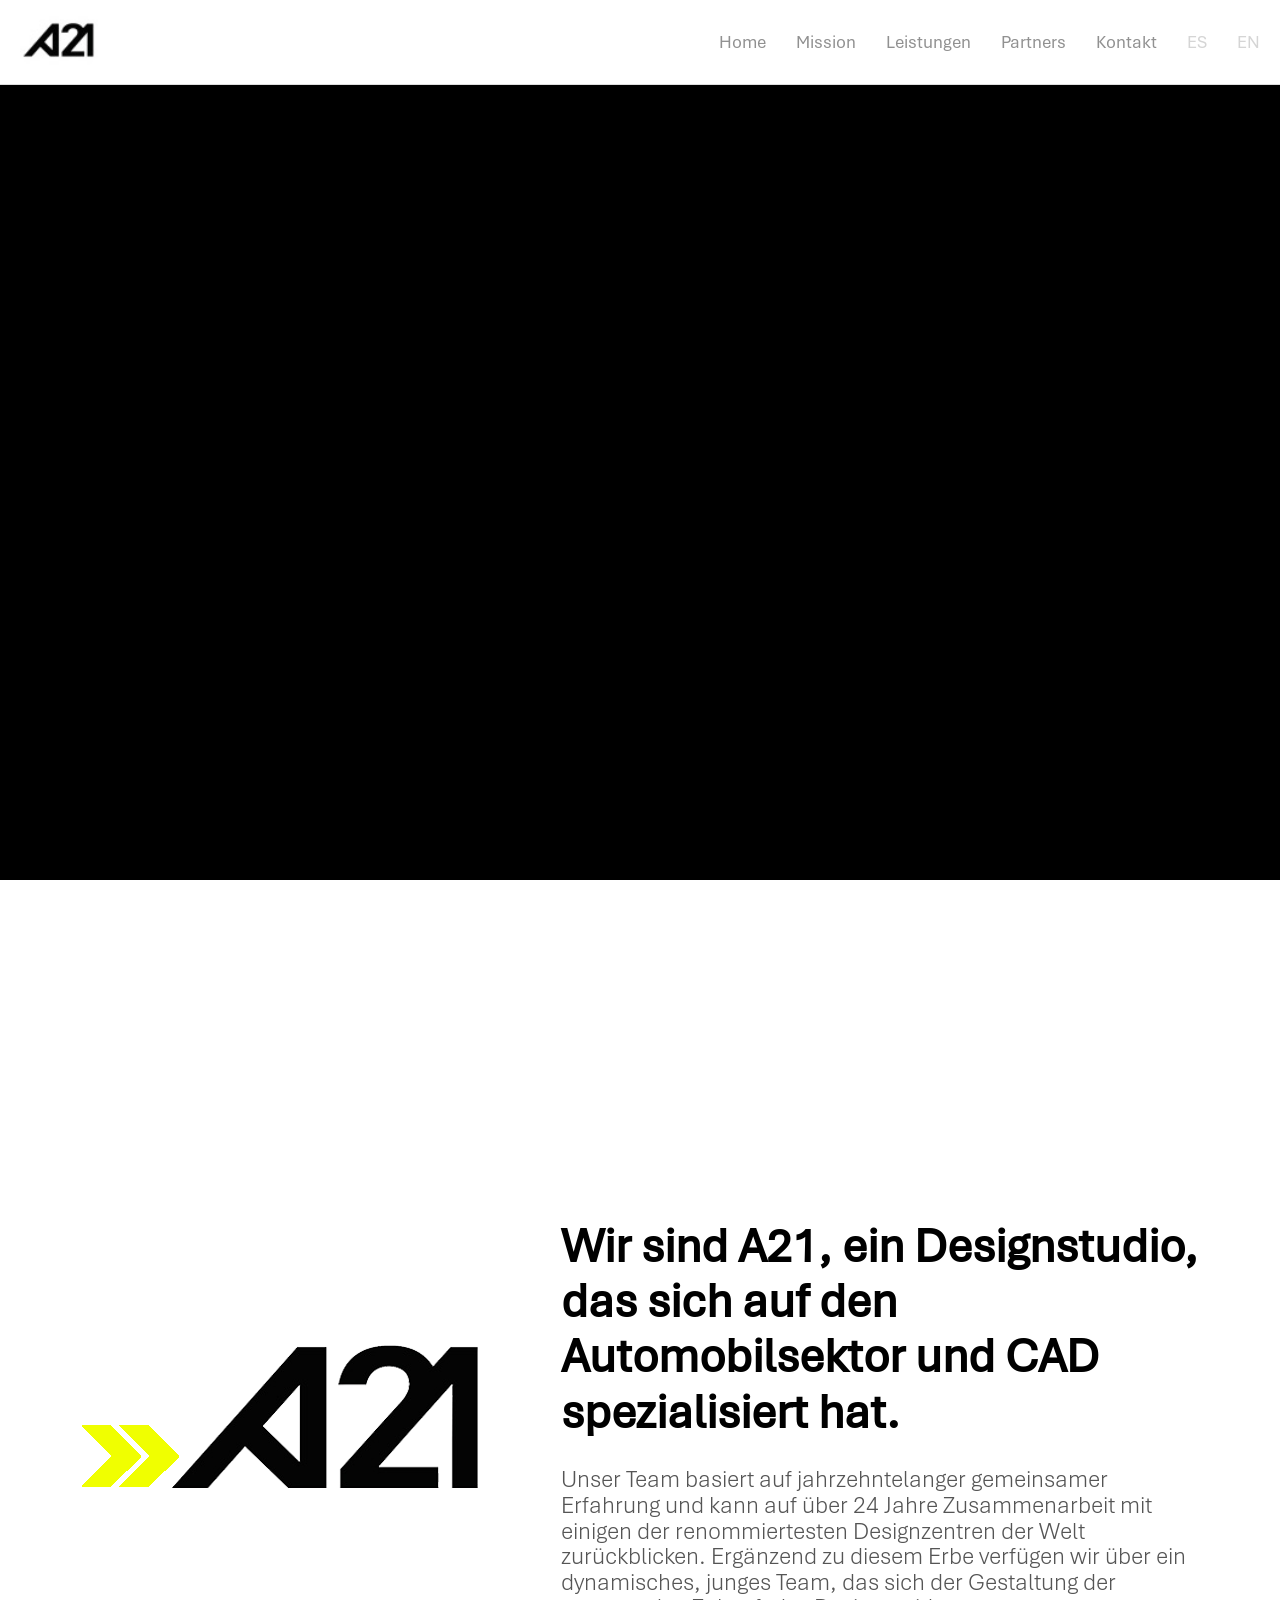
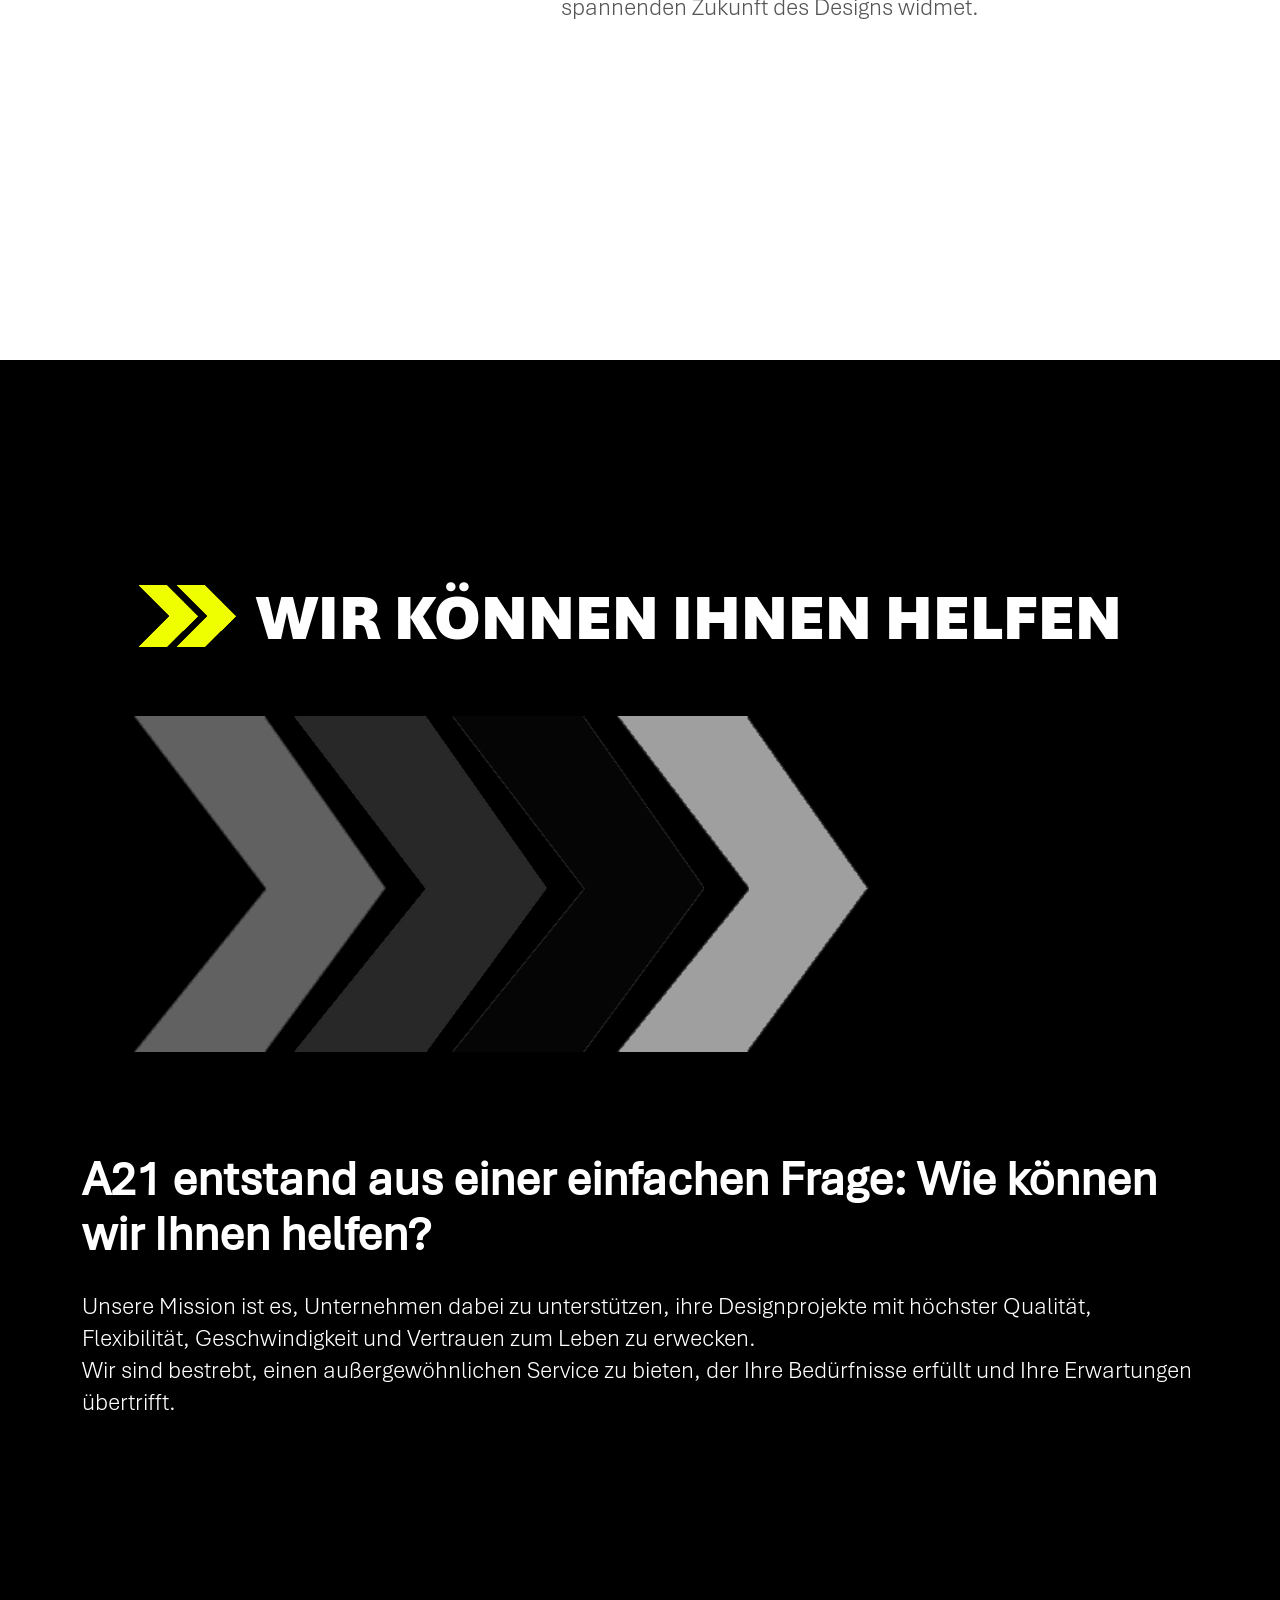
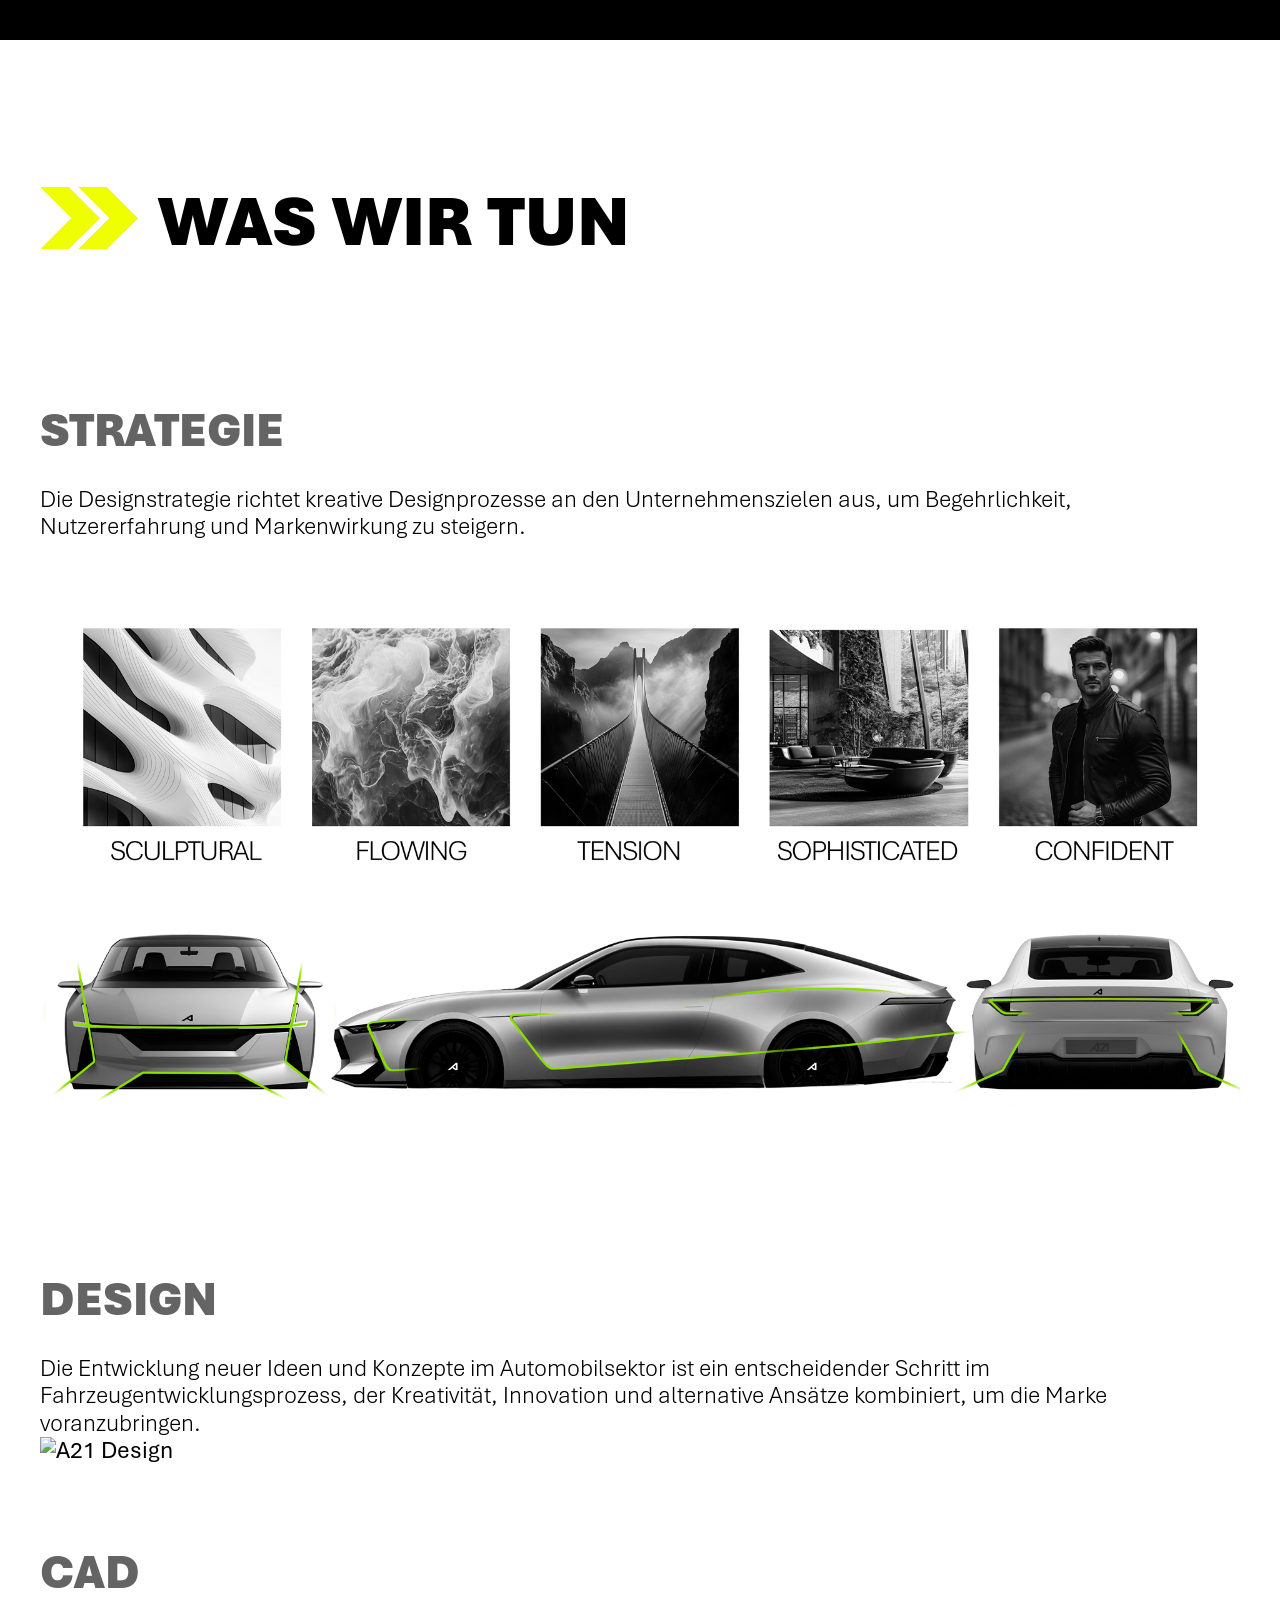
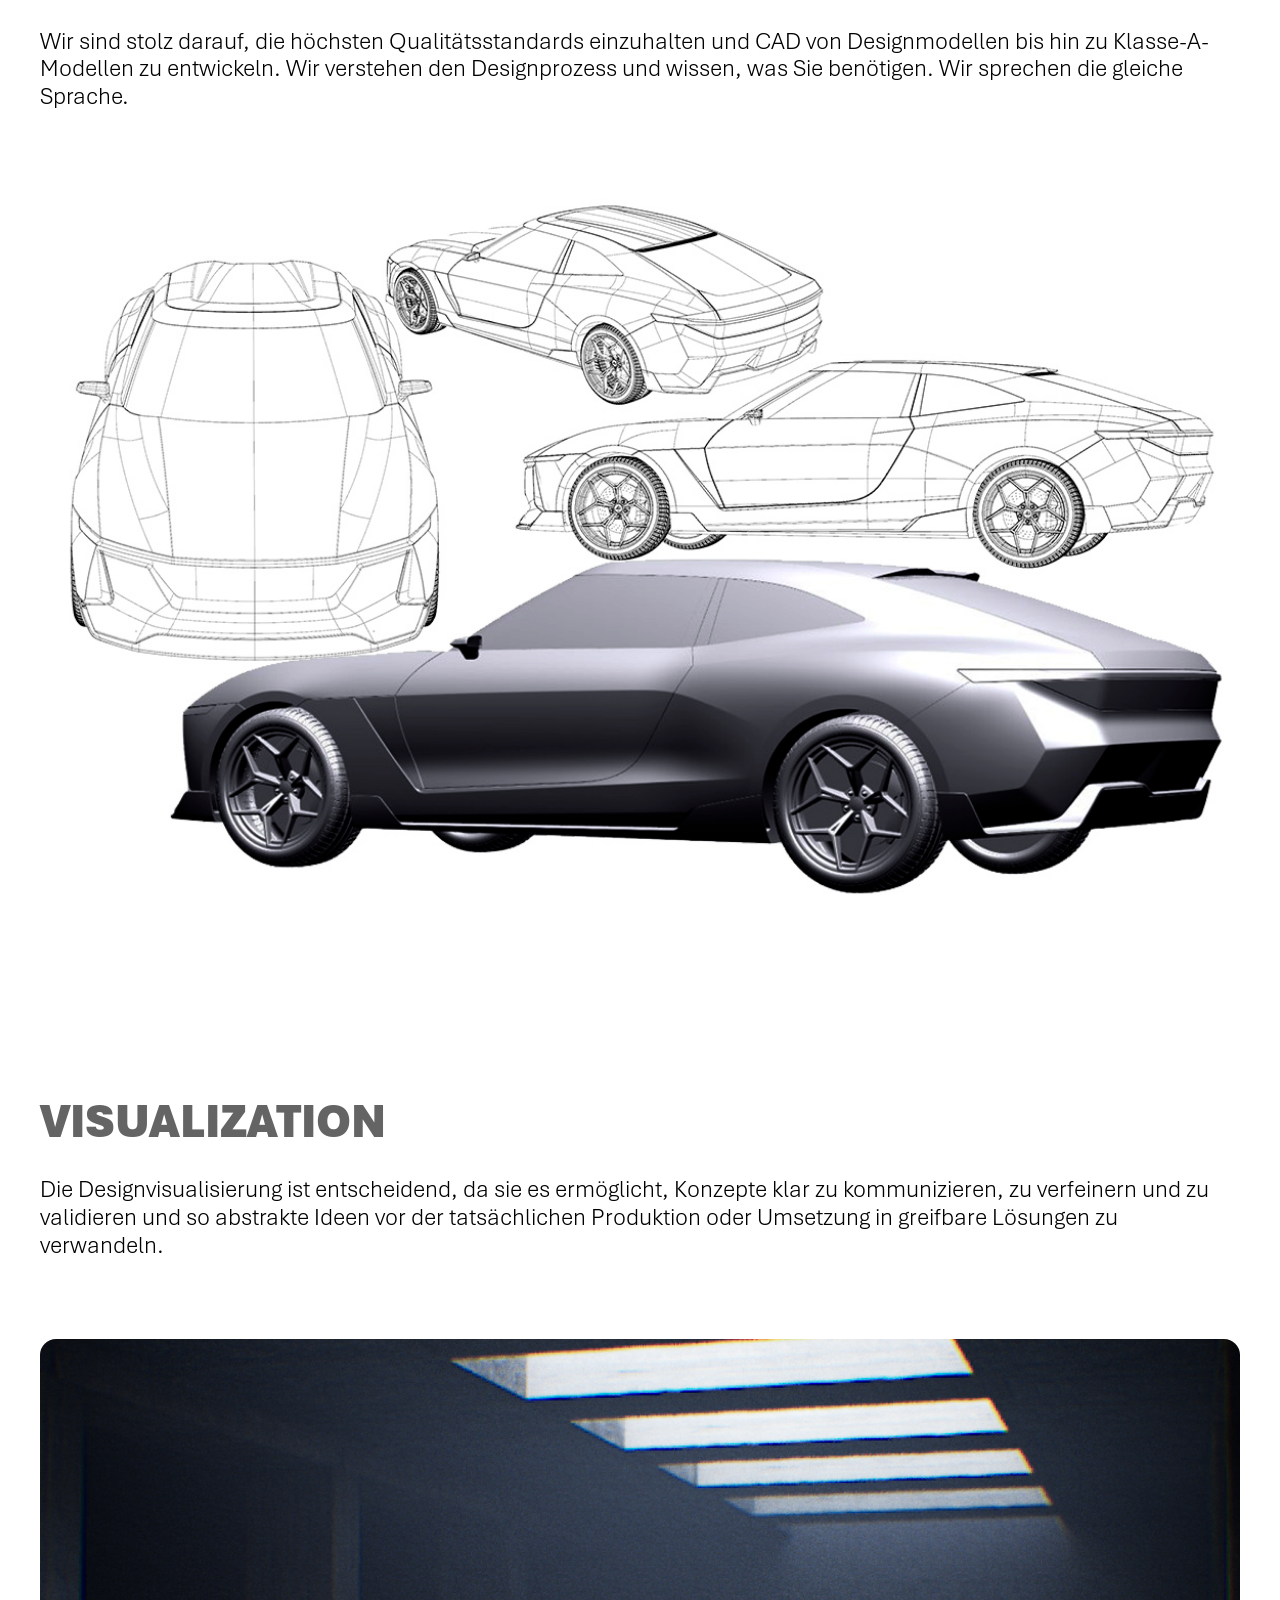
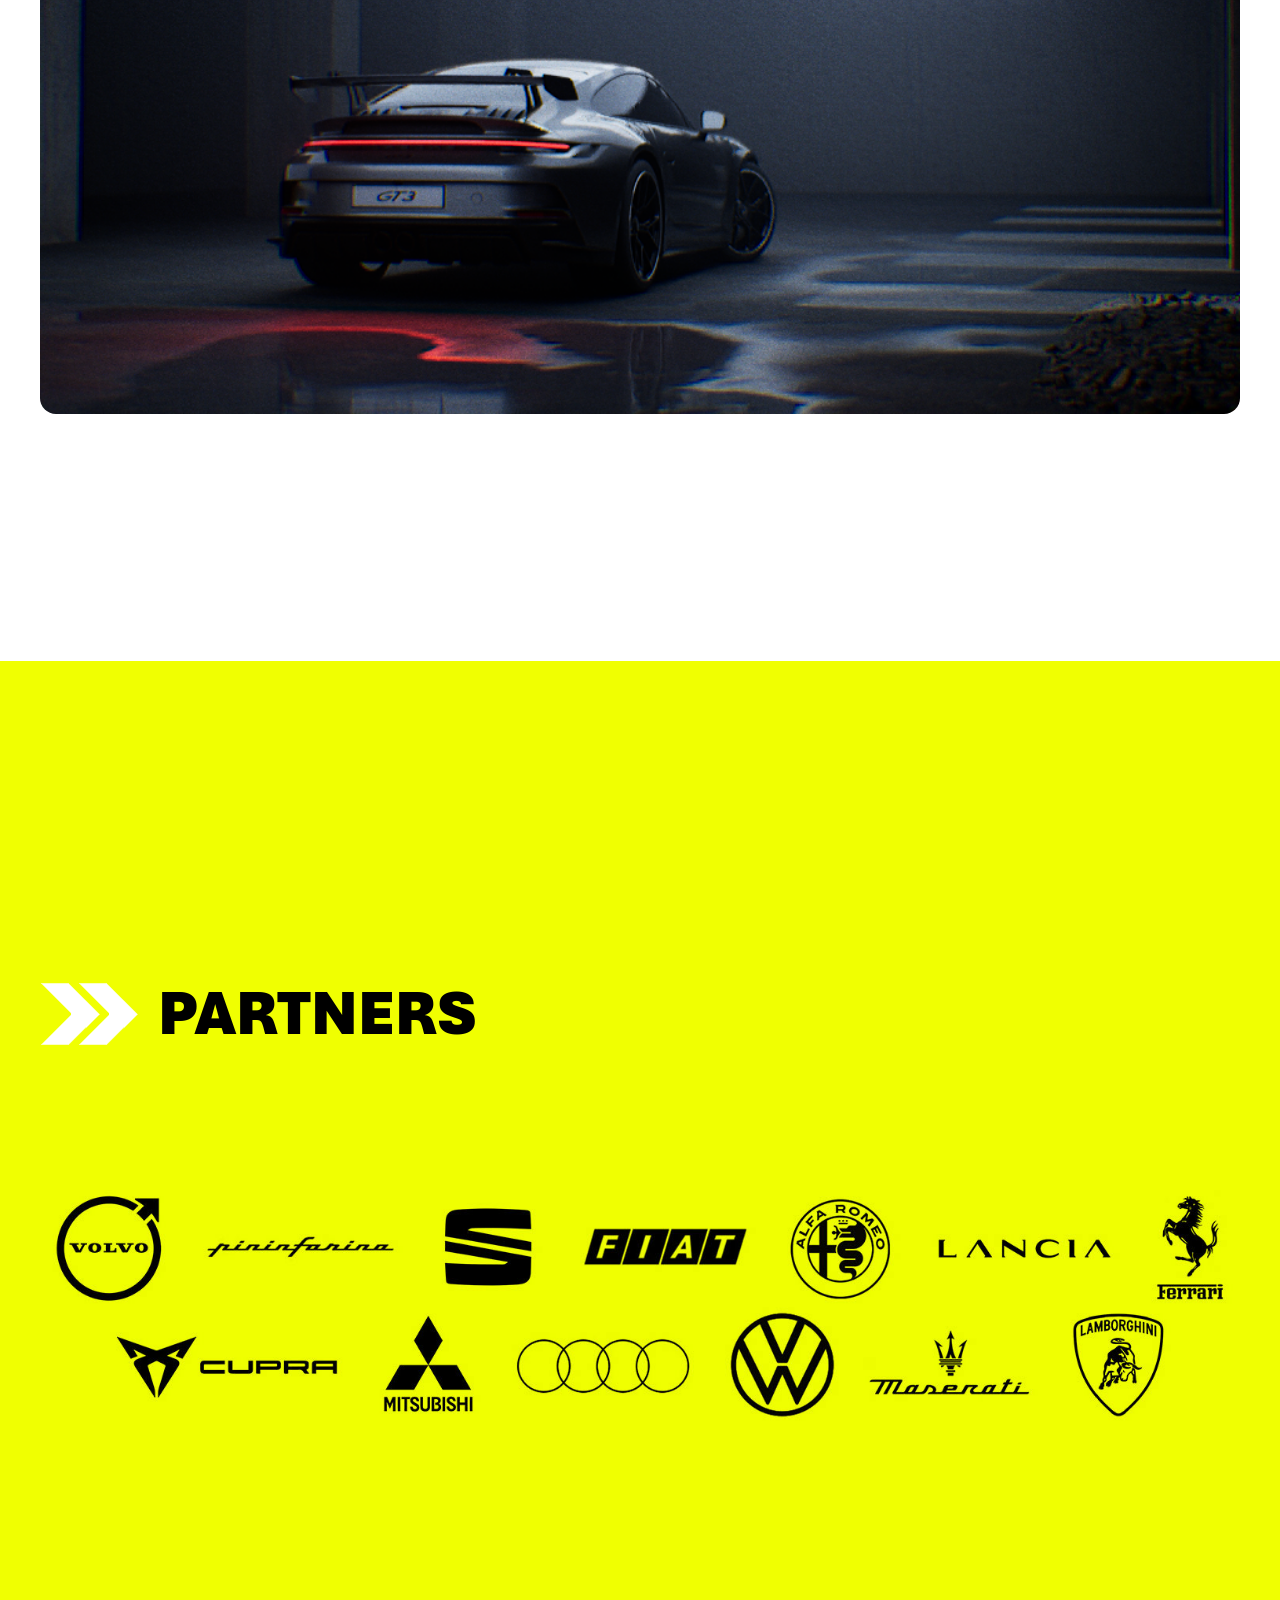
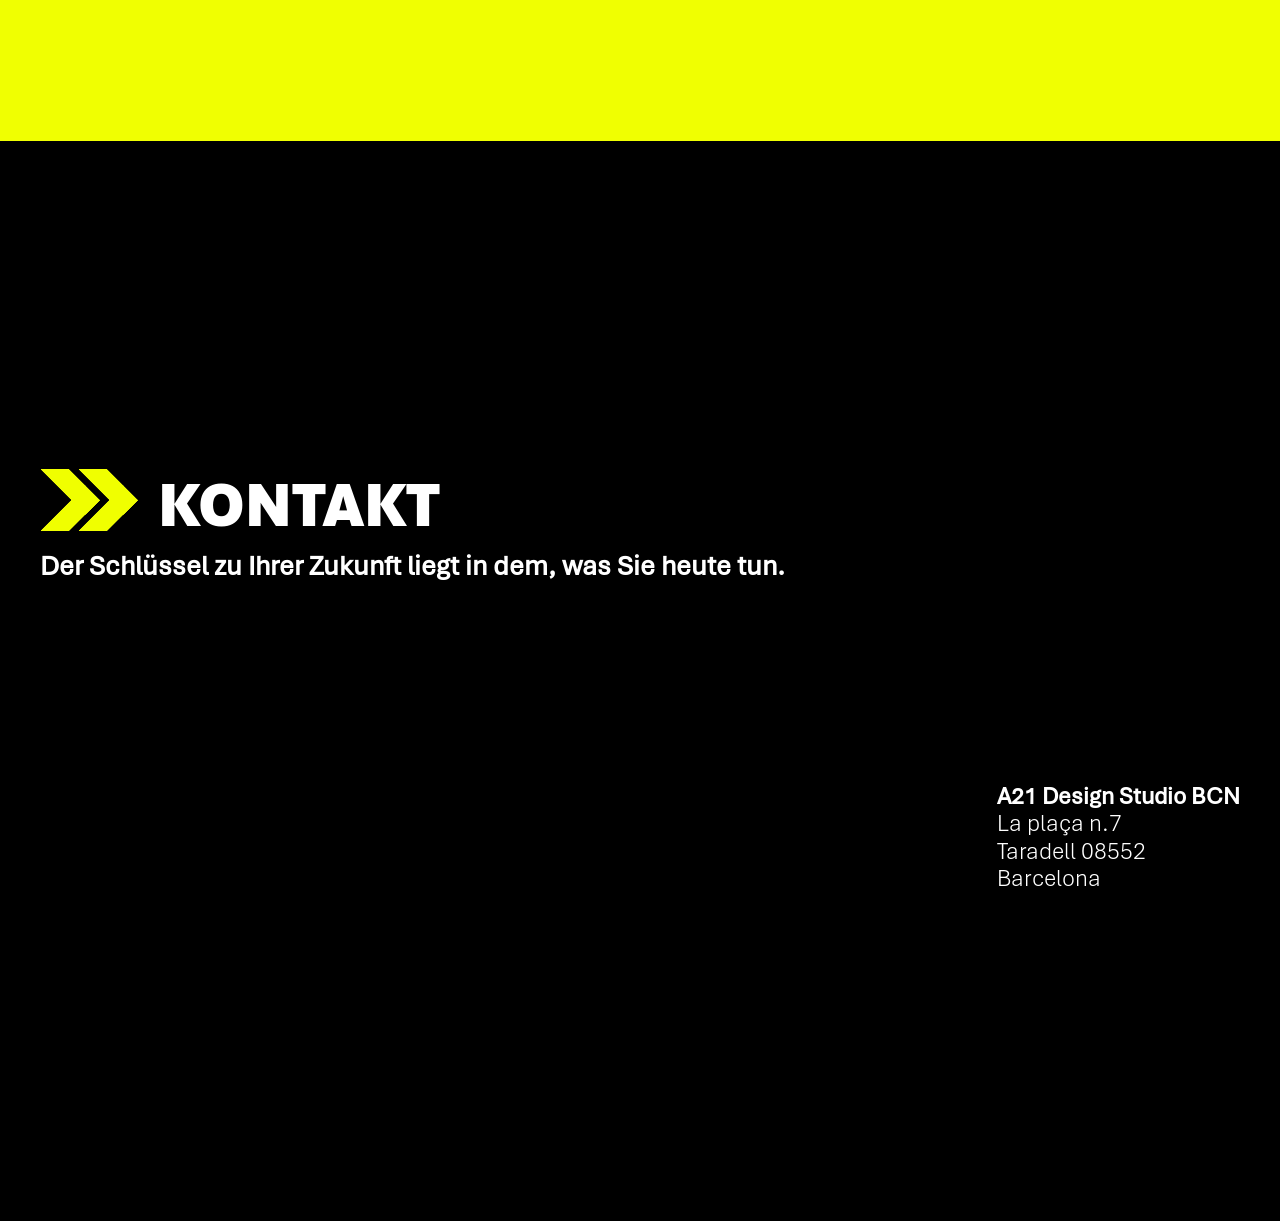
==== index-DE.html @ f3cef102 "First commit" ====
<!DOCTYPE html>
<html lang="de">
<meta http-equiv="content-type" content="text/html;charset=UTF-8" /><!-- /Added by HTTrack -->

<head>
    <meta charset="UTF-8">
    <meta name="viewport" content="width=device-width, initial-scale=1.0">
    <title>A21 - Design Studio Barcelona</title>
    <link rel="icon" type="image/x-icon" href="images/logo_a21_icon.jpg">
    <link rel="stylesheet" href="css/normalize.css">
    <link rel="stylesheet" href="css/styles.css">
    <script src="js/app.js" defer></script>
</head>

<body>

    <nav class="navbar">
        <div class="navbar-container">
            <div class="logo">
                <img src="images/logo_a21_icon.jpg" alt="Logo">
            </div>
            <button class="menu-toggle" aria-label="Open menu">
                &#9776;
            </button>

            <ul class="nav-links">
                <li class="language-li"><a href="./index.html">EN</a></li>
                <li class="language-li"><a href="./index-ES.html">ES</a></li>
                <li class="contact-li"><a href="#contact">Kontakt</a></li>
                <li class="partners-li"><a href="#experience">Partners</a></li>
                <li class="work-li"><a href="#work">Leistungen</a></li>
                <li class="mission-li"><a href="#skills">Mission</a></li>
                <li class="home-li"><a href="#about">Home</a></li>
            </ul>
        </div>
    </nav>

    <section id="about">
        <div class="about-container">
            <video autoplay muted loop playsinline class="about-video">
                <source src="images/video.mp4" type="video/mp4">
                Dein Browser unterstützt das Video-Tag nicht.
            </video>

        </div>
    </section>
    <section id="capabilities">
        <div class="capabilities-container">
            <div class="capabilities-left">
                <img src="images/logo_a21_big_arrows.png" alt="Logo">
            </div>

            <div class="capabilities-right">
                <h1>Wir sind A21, ein Designstudio, das sich auf den Automobilsektor und CAD spezialisiert hat.</h1>
                <br>
                <p>Unser Team basiert auf jahrzehntelanger gemeinsamer Erfahrung und kann auf über 24 Jahre Zusammenarbeit mit einigen der renommiertesten Designzentren der Welt zurückblicken. Ergänzend zu diesem Erbe verfügen wir über ein dynamisches, junges Team, das sich der Gestaltung der spannenden Zukunft des Designs widmet.</p>
            </div>
        </div>
    </section>
    <section id="skills">
        <div class="skills-container">

            <div class="skills-banner">
                <div class="skills-banner-left">
                    <img src="./images/arrows_yellow.png" class="my-arrows" alt="arrows yellow">
                </div>
                <div class="skills-banner-right">
                    <h2 class="title-skills">WIR KÖNNEN IHNEN HELFEN</h2>
                </div>
            </div>
            <div class="skills-body">
                <div class="skills-body-arrows">
                    <img src="./images/anim-arrows.gif" alt="arrows animation">
                </div>
                <div class="skills-body-text">
                    <h3>A21 entstand aus einer einfachen Frage: Wie können wir Ihnen helfen?</h3>
                    <br>
                    <p>Unsere Mission ist es, Unternehmen dabei zu unterstützen, ihre Designprojekte mit höchster Qualität, Flexibilität, Geschwindigkeit und Vertrauen zum Leben zu erwecken.<br>Wir sind bestrebt, einen außergewöhnlichen Service zu bieten, der Ihre Bedürfnisse erfüllt und Ihre Erwartungen übertrifft.</p>
                </div>
            </div>
        </div>

    </section>

    <section id="work">
        <div class="work-container">
            <div class="work-container-title">
                <div class="work-container-title-left">
                    <img src="./images/arrows_yellow.png" class="my-arrows" alt="arrows yellow">
                </div>
                <div class="work-container-title-right">
                    <h2 class="title-skills">WAS WIR TUN</h2>
                </div>
            </div>

            <div class="work-container-strategy">
                <div class="work-container-strategy-title">
                    <h3>STRATEGIE</h3>
                    <br>
                    <p>Die Designstrategie richtet kreative Designprozesse an den Unternehmenszielen aus, um Begehrlichkeit, Nutzererfahrung und Markenwirkung zu steigern.</p>
                </div>
                <div class="work-container-strategy-image">
                    <img src="./images/whatwedo-strategy.png" alt="A21 Strategy">
                </div>
            </div>

            <div class="work-container-design">
                <div class="work-container-design-title">
                    <h3>DESIGN</h3>
                    <br>
                    <p>Die Entwicklung neuer Ideen und Konzepte im Automobilsektor ist ein entscheidender Schritt im Fahrzeugentwicklungsprozess, der Kreativität, Innovation und alternative Ansätze kombiniert, um die Marke voranzubringen.</p>
                </div>
                <div class="work-container-design-image">
                    <img src="./images/whatwedo-design.png" alt="A21 Design">
                </div>
            </div>

            <div class="work-container-cad">
                <div class="work-container-cad-title">
                    <h3>CAD</h3>
                    <br>
                    <p>Wir sind stolz darauf, die höchsten Qualitätsstandards einzuhalten und CAD von Designmodellen bis hin zu Klasse-A-Modellen zu entwickeln. Wir verstehen den Designprozess und wissen, was Sie benötigen. Wir sprechen die gleiche Sprache.</p>
                </div>
                <div class="work-container-cad-image">
                    <img src="./images/whatwedo-cad.png" alt="A21 CAD">
                </div>
            </div>

            <div class="work-container-visu">
                <div class="work-container-visu-title">
                    <h3>VISUALIZATION</h3>
                    <br>
                    <p>Die Designvisualisierung ist entscheidend, da sie es ermöglicht, Konzepte klar zu kommunizieren, zu verfeinern und zu validieren und so abstrakte Ideen vor der tatsächlichen Produktion oder Umsetzung in greifbare Lösungen zu verwandeln.</p>
                </div>
                <div class="work-container-visu-image">
                    <img src="./images/whatwedo-previs.png" alt="A21 Visualization">
                </div>
            </div>

        </div>
    </section>

    <section id="experience">
        <div class="experience-container">
            <div class="title-box">
                <img src="./images/arrows_white.png" class="my-arrows" alt="A21 arrows">
                <h2 class="title-experience">PARTNERS</h2>
            </div>
            <div class="experience-container-brands">
                <img src="./images/marcas_yellow_big.png" alt="brands">
            </div>
        </div>
    </section>


    <section id="contact">
        <div class="contact-container">
            <div class="contact-container-title">
                <div class="contact-container-title-left">
                    <img src="./images/arrows_yellow.png" class="my-arrows" alt="A21 arrows">
                </div>
                <div class="contact-container-title-right">
                    <h2>KONTAKT</h2>
                </div>
            </div>
            <div class="contact-container-message">
                <h3>Der Schlüssel zu Ihrer Zukunft liegt in dem, was Sie heute tun.</h3>
            </div>
            <div class="contact-container-addresse">
                <div class="contact-container-addresse-text">
                    <h4>A21 Design Studio BCN</h4>
                    <p>La plaça n.7<br>Taradell 08552<br>Barcelona</p>
                </div>
            </div>
        </div>
    </section>

    <div class="menu-overlay"></div>

</body>

</html>
---- css/styles.css ----
@font-face {
  font-family: aptos;
  src: url(../fonts/aptos.ttf) format(truetype);
}

@font-face {
  font-family: "aptos black";
  src: url(../fonts/aptos-black.ttf) format(truetype);
}

@font-face {
  font-family: "aptos light";
  src: url(../fonts/aptos-light.ttf) format(truetype);
}

@font-face {
  font-family: 'atb';
  src: url(../fonts/atbscript-rg.otf);
}

h2 {
  font-family: "aptos black";
}

h3 {
  font-family: "aptos";
}

p {
  font-family: "aptos light";
}
/* Reset */
* {
  margin: 0;
  padding: 0;
  box-sizing: border-box;
  font-family: "aptos";
}

body {
  margin: 0;
}

/* Navbar */
.navbar {
  width: 100%;
  background-color: white;
  border-bottom: 1px solid #ddd;
  position: fixed;
  z-index: 1001;

  display: flex;
  align-items: center;
  justify-content: center;
}

.navbar-container {
  width: 100%;
  max-width: 1920px;
  display: flex;
  justify-content: space-between;
  align-items: center;
  padding: 0px 20px;

}

.logo img {
  height: 80px;
}

.nav-links {
  font-size: 1.1em;
  font-family: "aptos";
  list-style: none;
  display: flex;
  gap: 30px;
  flex-direction: row-reverse;
  margin: 0;
  padding: 0;
}

.nav-links a {
  text-decoration: none;
  color: #919191;
  font-weight: 500;
  transition: color 0.3s;
}

.nav-links a:hover {
  color: black;
}

.menu-toggle {
  display: none;
  font-size: 2rem;
  background: none;
  border: none;
  cursor: pointer;
  color: rgb(160, 160, 160);
  z-index: 1002;
}

/* overlay hidden by default */
.menu-overlay {
  position: fixed;
  top: 0;
  left: 0;
  width: 100%;
  height: 100%;
  background: rgba(0, 0, 0, 0.45);
  opacity: 0;
  visibility: hidden;
  transition: opacity 0.3s ease, visibility 0.3s ease;
  z-index: 999;
}

/* show overlay */
.menu-overlay.active {
  opacity: 1;
  visibility: visible;
}

/* Sections */
section {
  width: 100%;
  padding: 40px;
  font-size: 24px;
}

/* About section */
#about {
  background-color: black;
  z-index: 0;

  display: flex;
  align-items: center;
  min-height: 50dvh;

}

.about-container {
  width: 100%;
  max-width: 1920px;
  margin: 0 auto;
  margin-top: 100px;
  margin-bottom: 100px;
}

.about-video {
  width: 100%;
  height: auto;
  display: block;
  border-radius: 10px;
}

/* Skills section */
#skills {
  padding: 80px 20px;
  background-color: black;
  display: flex;
  align-items: center;
  min-height: 50vh;
  height: 1280px;

}

.skills-container {
  width: 90%;
  max-width: 1400px;
  margin: 0 auto;

  display: flex;
  align-items: center;
  flex-direction: column;
  gap: 60px;
}

.skills-banner {
  width: 90%;

  display: flex;
  align-items: center;
  justify-content: left;
  gap: 20px;
}


.skills-banner-right h2 {
  font-size: 4rem;
  font-weight: bold;
  color: white;
}

.skills-body {
  width: 100%;

  display: flex;
  flex-direction: column;
  gap: 40px;

}

.skills-body-arrows img {
  max-width: 800px;
  width: 100%;
  height: auto;

  display: block;
  margin-right: auto;
}

.skills-body-text h3 {
  font-size: 3rem;
  font-weight: bold;
}

.skills-body-text {
  margin-top: 60px;
}

.skills-body-text h3,
p {
  color: white;
}

.skills-body-text p {
  line-height: 2rem;
  font-weight: lighter;
}

/* Capabilities section */
#capabilities {
  padding: 60px 20px;
  background-color: white;
  display: flex;
  align-items: center;
  min-height: 40vh;
  height: 1080px;

}

.capabilities-container {
  width: 90%;
  max-width: 1400px;
  margin: 0 auto;

  display: flex;
  align-items: center;
  justify-content: space-between;
  gap: 80px;
}

.capabilities-left img {
  width: 100%;
  max-width: 720px;
}


/* Right (text) */
.capabilities-right {
  flex: 1;
  text-align: left;
}

.capabilities-right h2 {
  margin-bottom: 20px;
}

.capabilities-right p {
  line-height: 1.6rem;
  color: #555;
}

/* Work section */
#work {
  background-color: white;
  display: flex;
  align-items: center;
  min-height: 40hv;
}

.work-container {
  width: 100%;
  max-width: 1400px;
  min-height: 20vh;
  margin: 0 auto;
  margin-top: 100px;
  margin-bottom: 200px;


  display: flex;
  flex-direction: column;
  align-items: center;
  justify-content: center;
  gap: 40px;
}

.work-container h2 {
  font-weight: bold;
}

.work-container h3 {
  font-family: "aptos black";
  font-size: 3rem;
  color: rgb(100, 100, 100);
}

.work-container p {
  color: black;
}

.work-container-title {
  width: 100%;

  display: flex;
  align-items: center;
  justify-content: left;
  margin-bottom: 100px;
  gap: 20px;
}

.work-container-title-right {
  font-size: 3rem;
  font-weight: bold;
}

.work-container-strategy-image {
  width: 100%;
}

.work-container-strategy-image img {
  width: 100%;
  height: auto;
}

.work-container-design-image {
  width: 100%;
  margin-bottom: 40px;
}

.work-container-design-image img {
  width: 100%;
  height: auto;
}

.work-container-cad-image {
  width: 100%;
  margin-top: 80px;
  margin-bottom: 120px;
}

.work-container-cad-image img {
  width: 100%;
  height: auto;
}

.work-container-visu-title {
  margin-bottom: 80px;
}

.work-container-visu-image {
  width: 100%;
  margin-top: 40px;
}

.work-container-visu-image img {
  width: 100%;
  height: auto;
  border-radius: 16px;
}


/* Experience section */

#experience {
  background-color: #f0ff01;
  display: flex;
  align-items: center;
  min-height: 100hv;
  height: 1080px;
}

#experience h2 {
  font-size: 4rem;
  font-weight: bold;
}

.experience-container {
  width: 100%;
  max-width: 1400px;
  min-height: 40vh;
  margin: 0 auto;
  display: flex;
  flex-direction: column;
  align-items: center;
  justify-content: center;
  gap: 60px;
}

.experience-container-brands img {
  width: 100%;
  height: auto;
  display: block;
  margin: 0 auto;
}

.title-box {
  width: 100%;
  background-color: #f0ff01;
  margin-bottom: 80px;

  display: flex;
  align-content: center;
  align-items: center;

  gap: 20px;

}

.title-box img {
  height: auto;
}

.title {
  font-size: 3rem;
}

/* Contact section */
#contact {
  background-color: black;
  display: flex;
  align-items: center;
  min-height: 60hv;
  height: 1080px;
}

.contact-container {
  width: 100%;
  max-width: 1400px;
  min-height: 20vh;
  margin: 0 auto;

  margin-top: 100px;
  margin-bottom: 100px;

  display: flex;
  flex-direction: column;
  align-items: center;
  justify-content: center;

}

.contact-container-title {
  width: 100%;

  display: flex;
  align-content: center;
  justify-content: left;
  gap: 20px;

  margin-bottom: 8px;
}

.contact-container h2,
h3,
h4,
p {
  color: white;
}

.contact-container h2 {
  font-size: 4rem;
  font-weight: bold;
}

.contact-container-message {
  width: 100%;
}

.contact-container-addresse {
  width: 100%;
  margin-top: 200px;

  display: flex;
  justify-content: flex-end;
}

.language-li a {
  color: rgb(213, 213, 213);
}

/* Behaviour below 1024px*/

@media (max-width: 1024px) {

  body h2 {
    line-height: 3.4rem;
  }

  .my-arrows {
    width: 80px;
    height: auto;
  }

  .capabilities-container {
    align-items: center;
    flex-direction: column;
    text-align: center;
    gap: 60px;
  }

  .capabilities-left {
    max-width: 500px;
    margin: 0 auto;
  }

  .work-container-title {
    margin-bottom: 50px;
  }

  .work-container-title-left {
    display: flex;
    align-items: center;
  }
}


@media (max-width: 700px) {
  .menu-toggle {
    display: block;
  }

  .nav-links {
    display: flex;
    flex-direction: column-reverse;
    align-items: flex-start;
    justify-content: flex-end;
    gap: 15px;
    position: fixed;
    top: 0;
    right: -260px;
    width: 220px;
    height: 100vh;
    background-color: white;
    padding: 80px 20px 20px 20px;
    box-shadow: -4px 0 10px rgba(0, 0, 0, 0.15);
    margin: 0;
    transition: right 0.3s ease;
    z-index: 1000;
  }

  .nav-links.active {
    right: 0;
  }

  .logo img {
    height: 50px;
  }

  .logo {
    display: flex;
    justify-content: center;
  }

  .about-container {
    margin-top: 40px;
    margin-bottom: 40px;
  }
}

/* Behaviour below 560px*/

@media (max-width: 560px) {

  .about-container {
    margin-bottom: 30px;
  }

  .capabilities-container {
    align-items: center;
    flex-direction: column;
    text-align: center;
    gap: 60px;
  }

  .capabilities-left {
    max-width: 300px;
    margin: 0 auto;
  }

  .capabilities-right h1 {
    font-size: 1.4rem;
  }

  .capabilities-right p {
    text-align: justify;
    hyphens: auto;
    font-size: 0.8rem;
    line-height: 1.3rem;
  }

  .skills-banner {
    display: block;
  }

  .skills-banner-left {
    display: block;
    margin-bottom: auto;
  }

  .skills-banner-right h2 {
    line-height: 2rem;
    font-size: 2.6rem;
  }

  .skills-body-text h3 {
    font-size: 1.4rem;
  }

  .skills-body-text p {
    line-height: 1.3rem;
    text-align: justify;
    hyphens: auto;
    font-size: 0.8rem;
  }

  .work-container {
    margin-top: 50px;
    margin-bottom: 100px;
  }

  .work-container-title-left {
    display: flex;
    align-items: center;
  }

  .work-container-design-image {
    margin-bottom: 20px;
  }

  .work-container-cad-image {
    margin-top: 40px;
    margin-bottom: 40px;
  }

  .work-container-title {
    display: block;
  }

  .work-container-title-right h2 {
    margin-top: 8px;
    line-height: 2rem;
    font-size: 2.6rem;
  }

  .work-container h3 {
    font-family: "aptos black";
    color: rgb(100, 100, 100);
    text-align: justify;
    hyphens: auto;
    font-size: 1.4rem;
  }

  .work-container p {
    text-align: justify;
    hyphens: auto;
    font-size: 0.8rem;
    line-height: 1.3rem;
  }

  #experience h2 {
    line-height: 2rem;
    font-size: 3rem;
  }

  .title-box {
    margin-bottom: 20px;
    display: block;

  }


  #contact h2 {
    font-size: 3rem;
  }

  #contact h3 {
    font-size: 1rem;
  }

  .contact-container-title {
    display: block;
  }

  .contact-container-title-left {
    display: flex;
    align-items: center;
  }

  .contact-container-addresse {
    margin-top: 150px;

    display: flex;
    justify-content: flex-end;
  }

  .my-arrows {
    width: 70px;
    height: auto;
  }
}
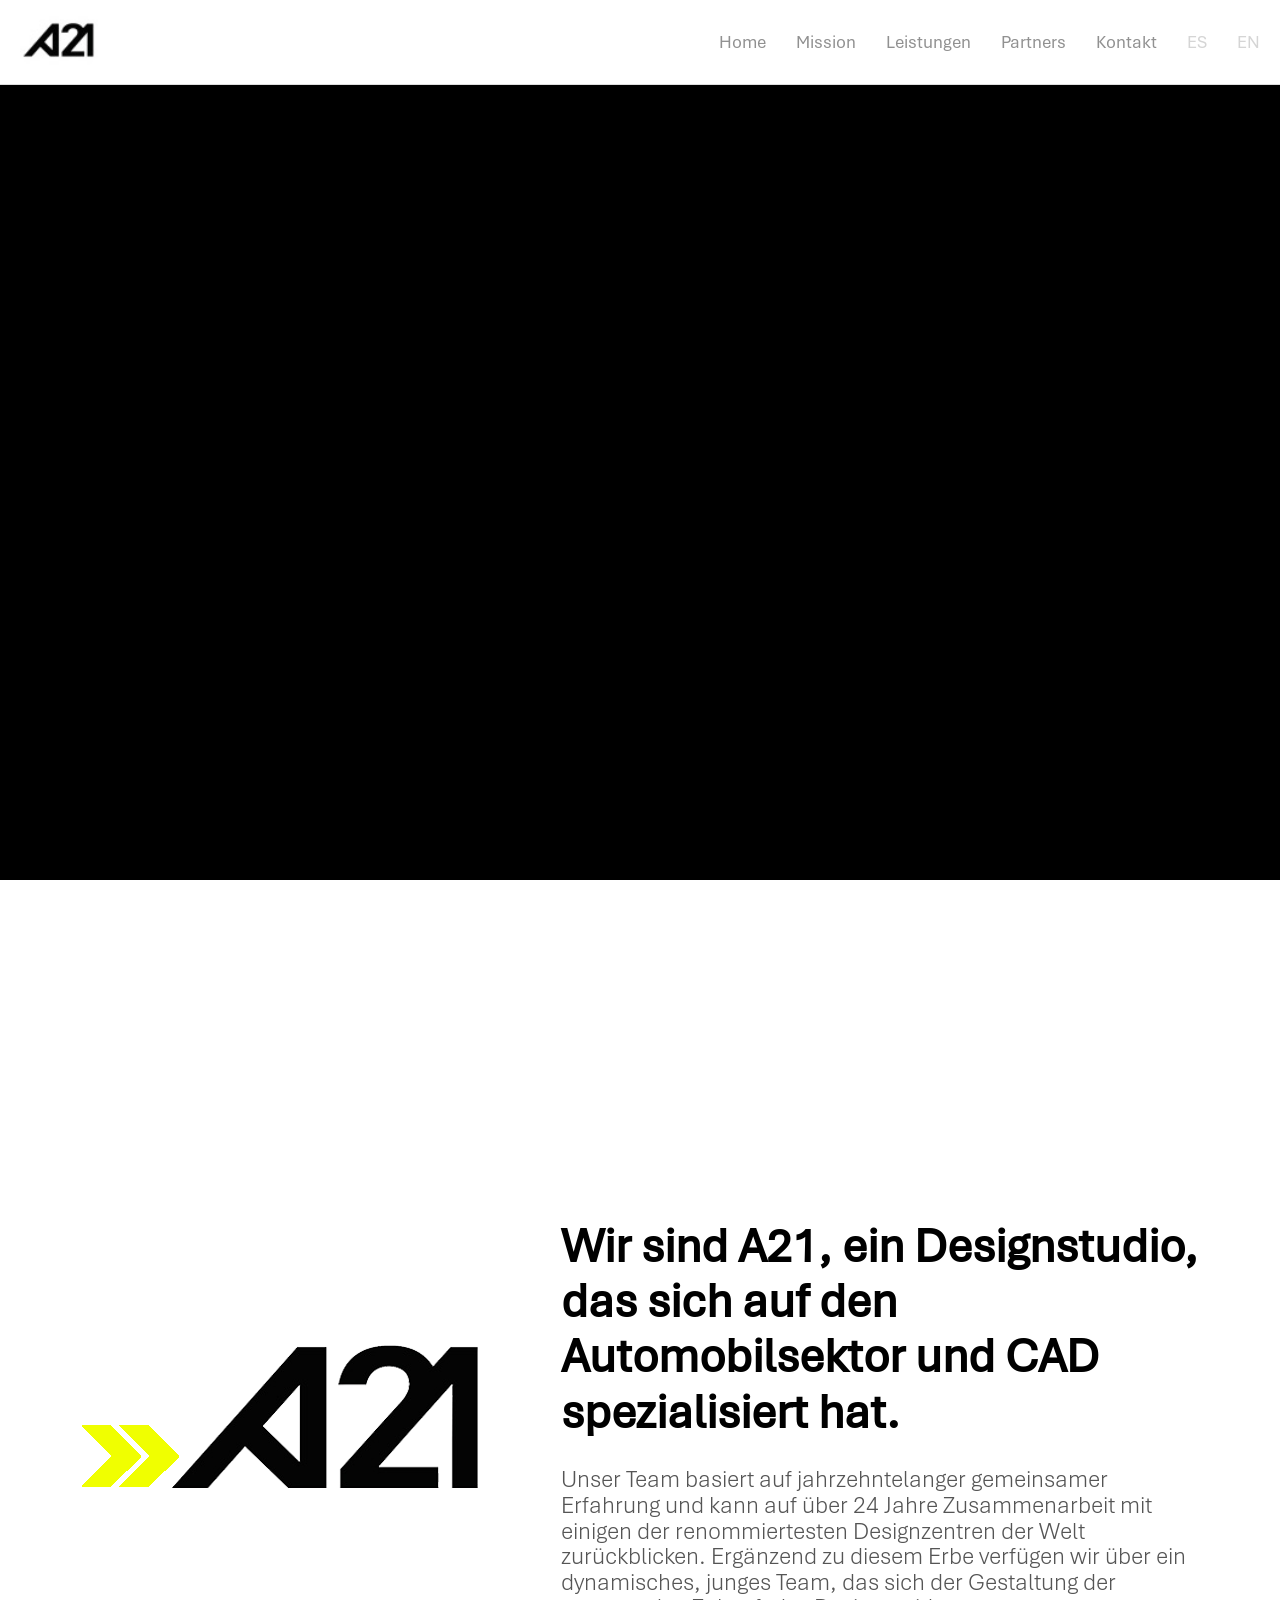
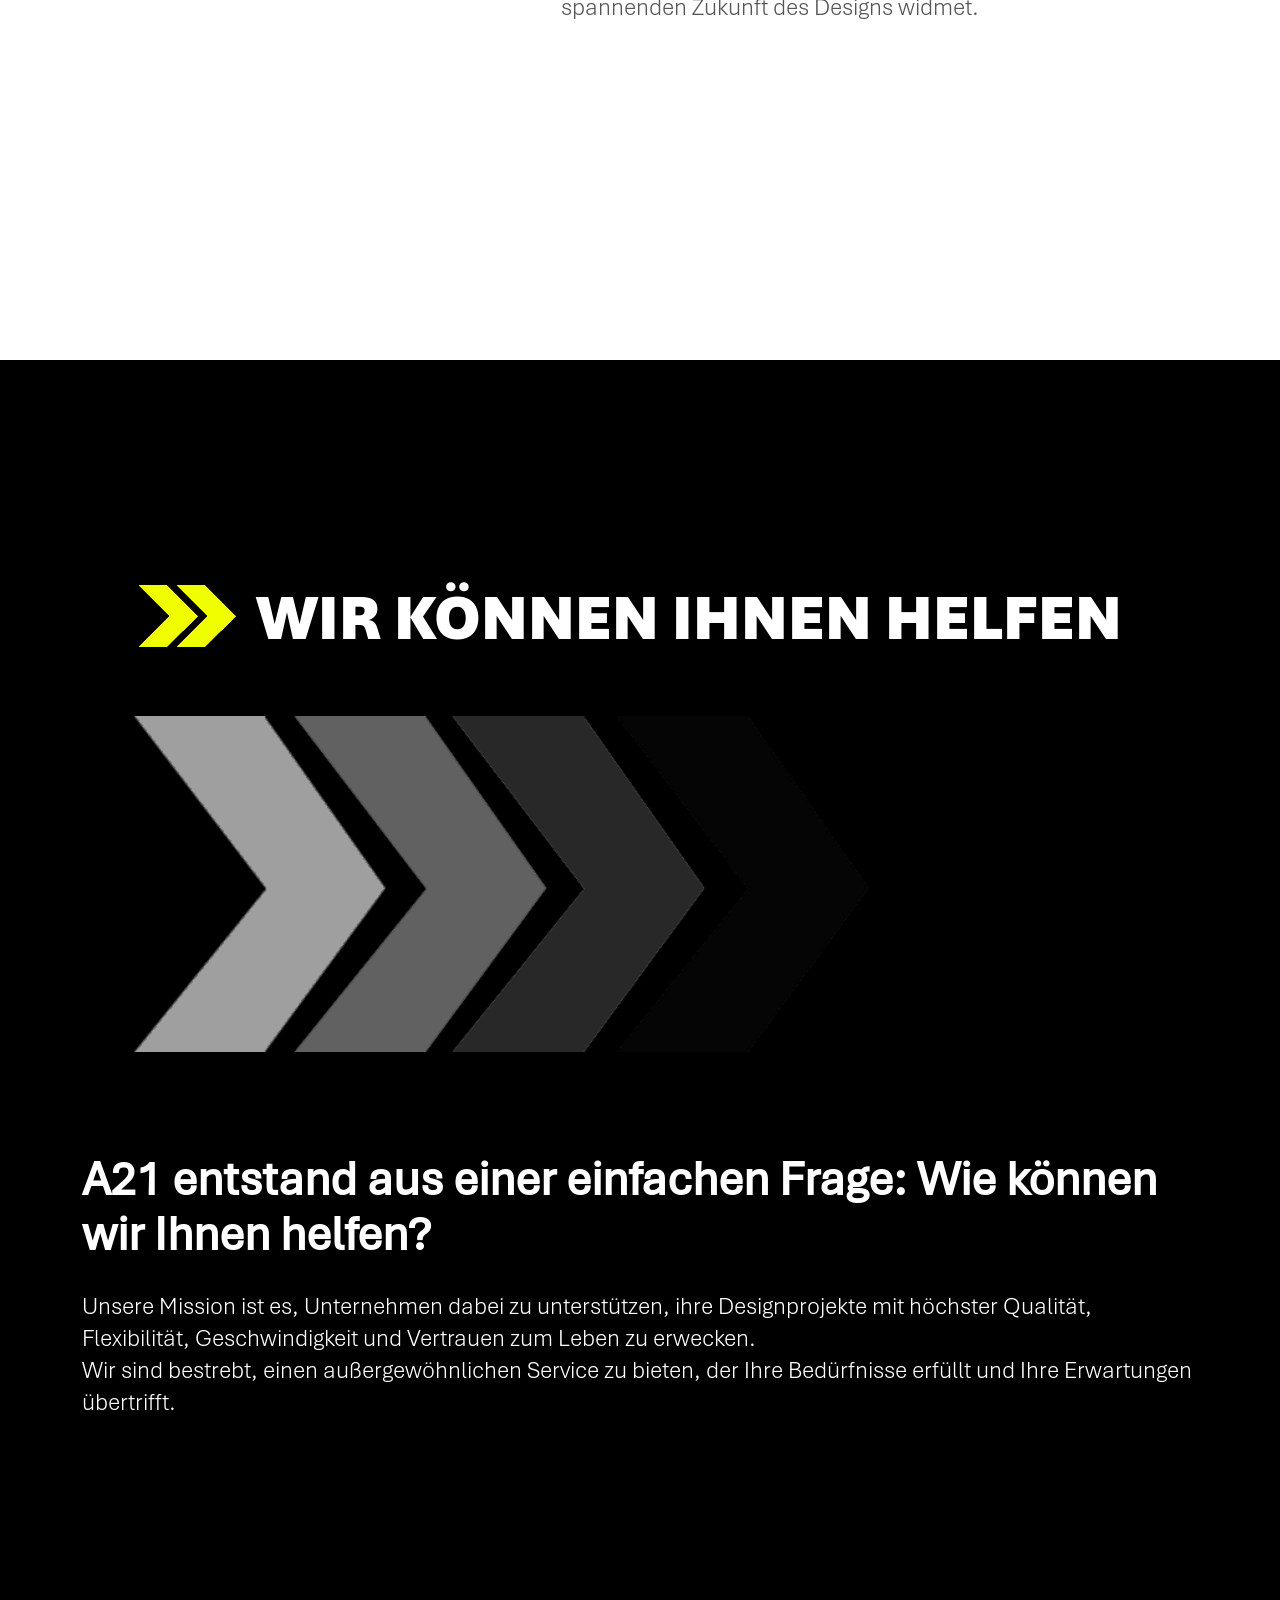
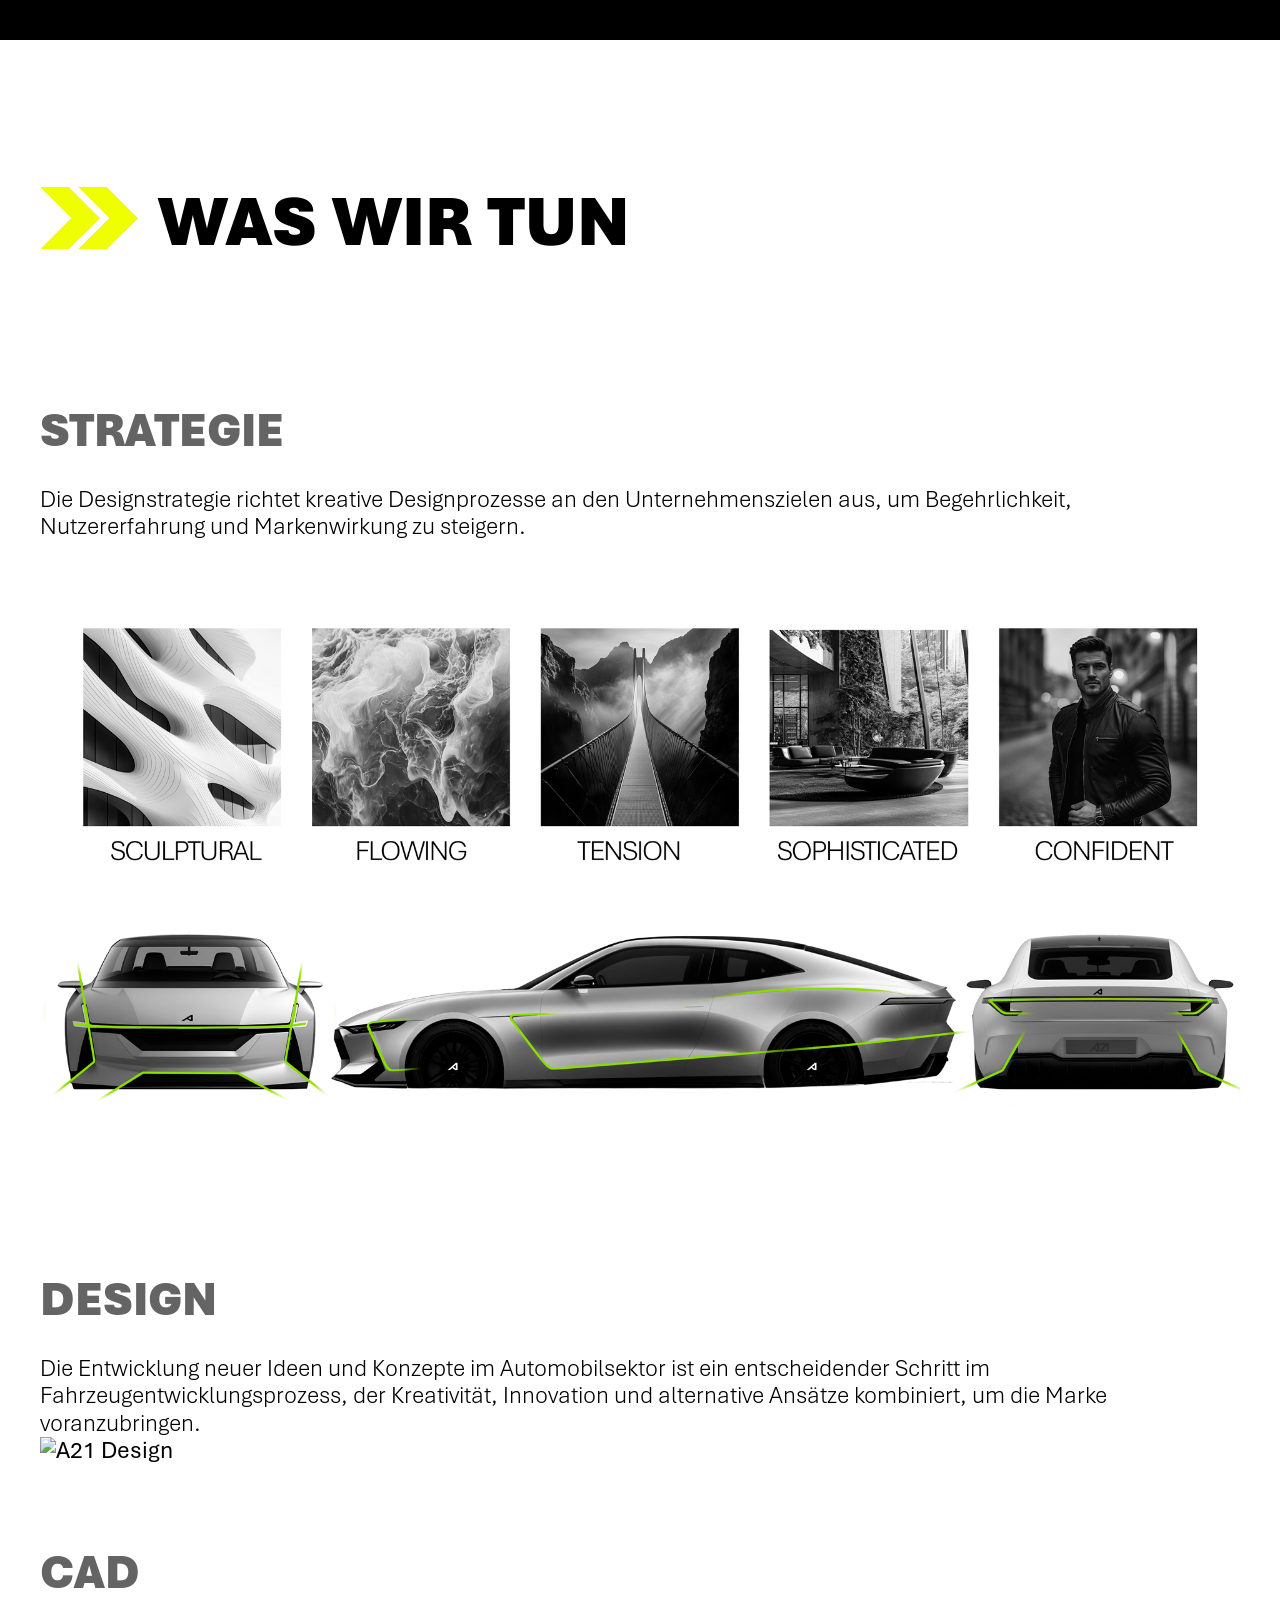
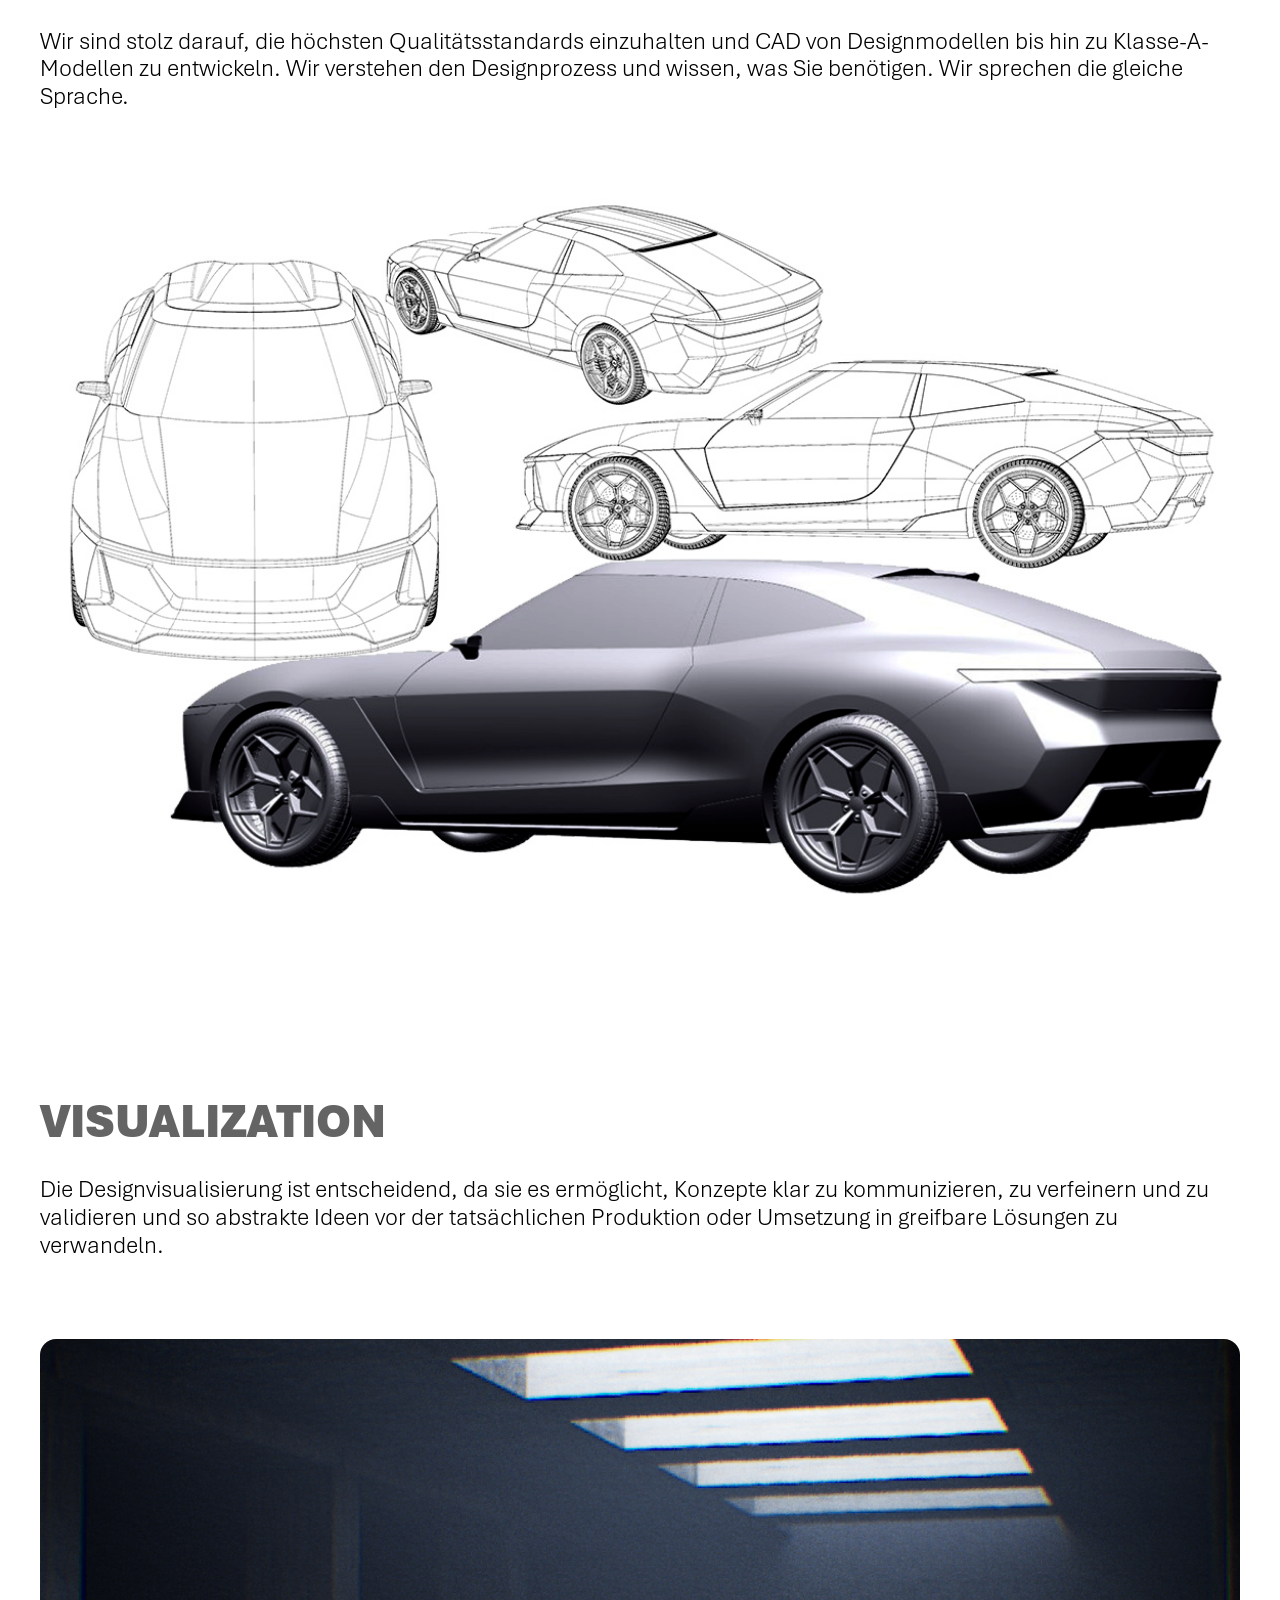
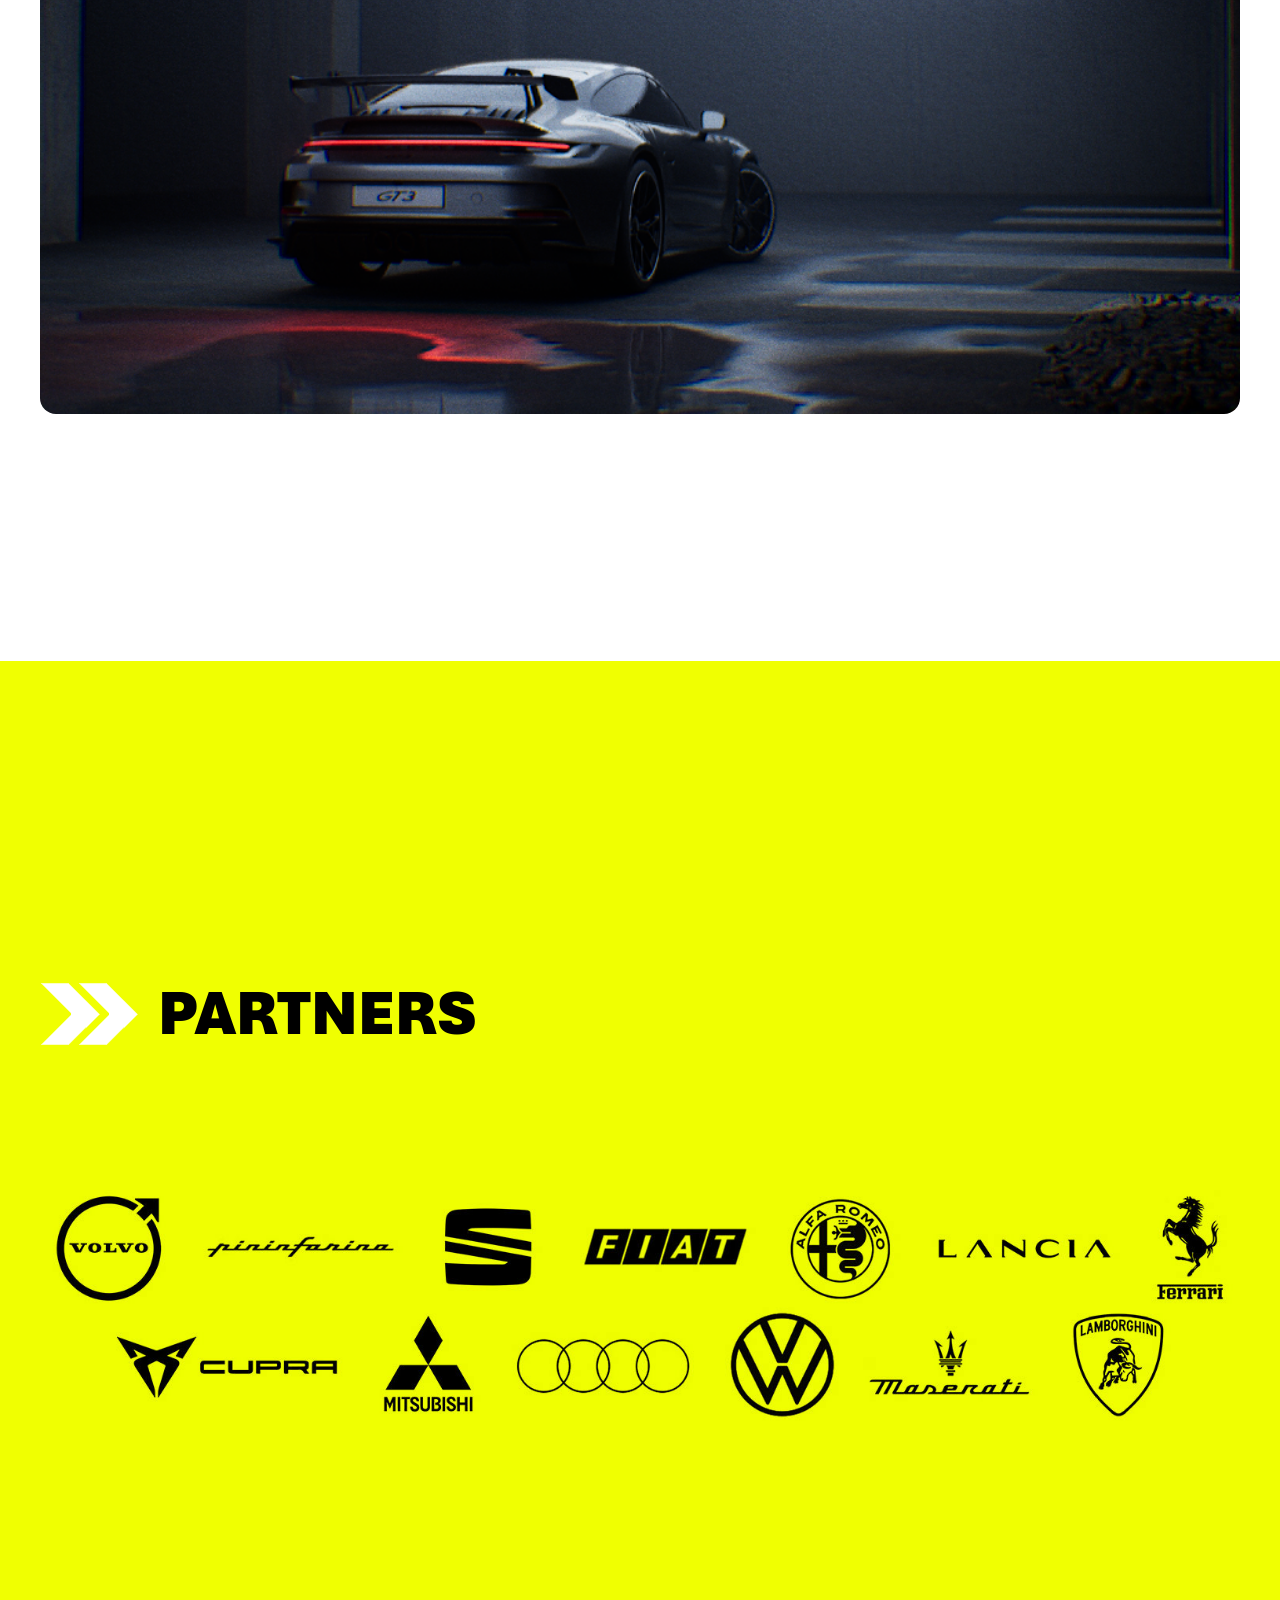
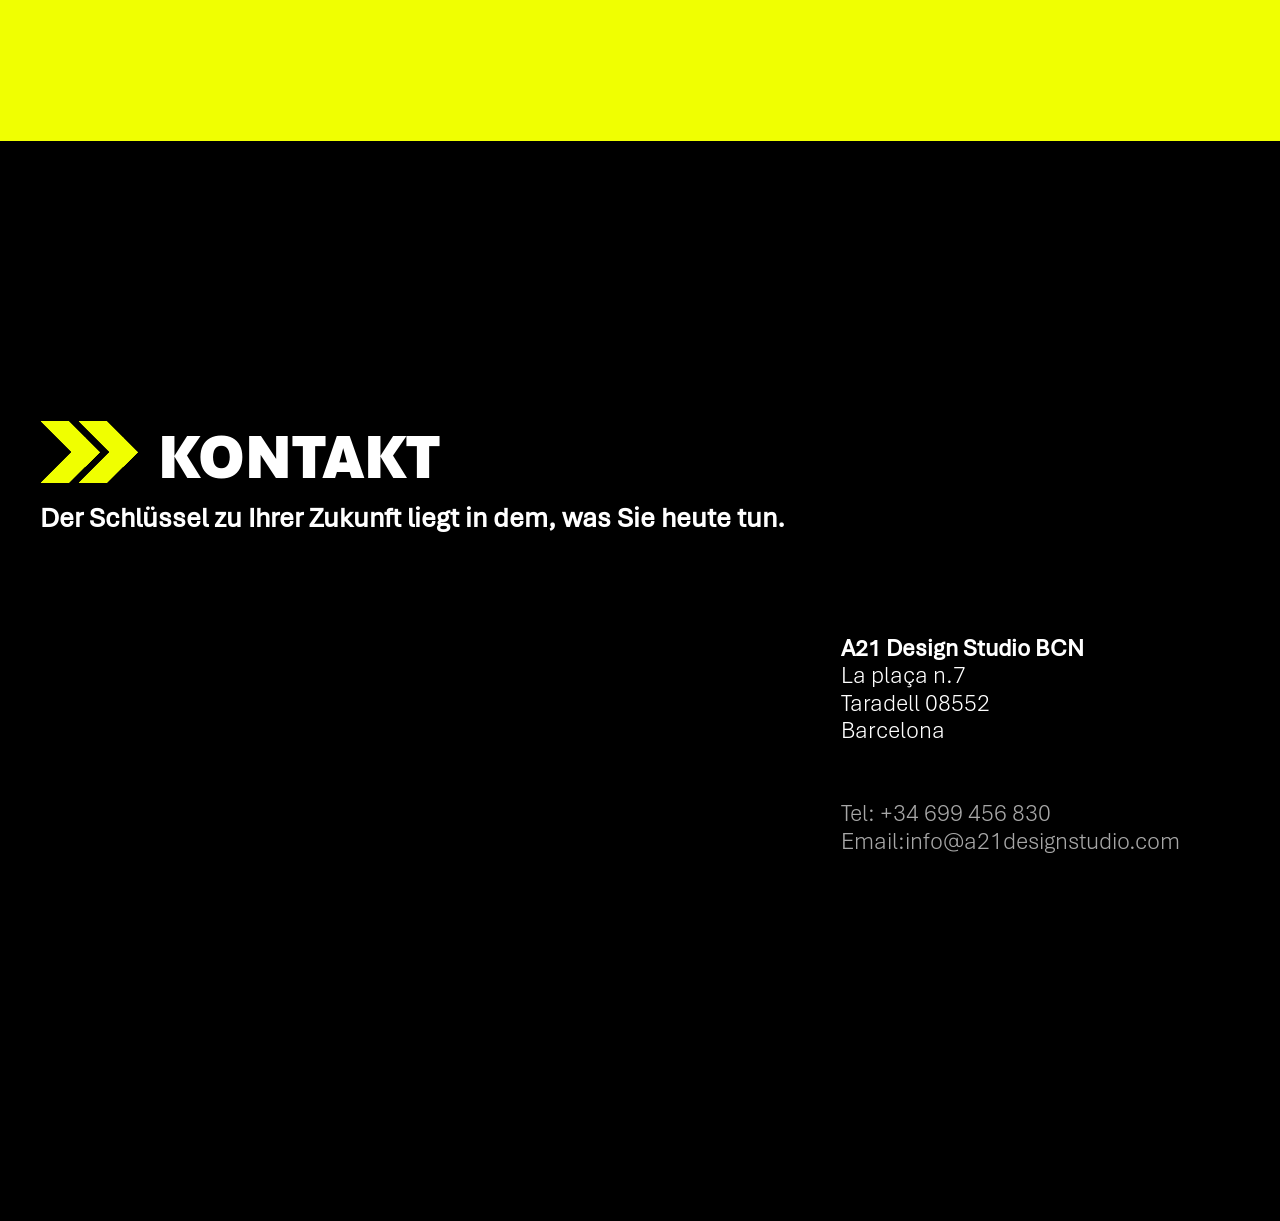
==== commit a9f9ffa2: "Google Maps Included" ====
--- a/index-DE.html
+++ b/index-DE.html
@@ -53,7 +53,10 @@
             <div class="capabilities-right">
                 <h1>Wir sind A21, ein Designstudio, das sich auf den Automobilsektor und CAD spezialisiert hat.</h1>
                 <br>
-                <p>Unser Team basiert auf jahrzehntelanger gemeinsamer Erfahrung und kann auf über 24 Jahre Zusammenarbeit mit einigen der renommiertesten Designzentren der Welt zurückblicken. Ergänzend zu diesem Erbe verfügen wir über ein dynamisches, junges Team, das sich der Gestaltung der spannenden Zukunft des Designs widmet.</p>
+                <p>Unser Team basiert auf jahrzehntelanger gemeinsamer Erfahrung und kann auf über 24 Jahre
+                    Zusammenarbeit mit einigen der renommiertesten Designzentren der Welt zurückblicken. Ergänzend zu
+                    diesem Erbe verfügen wir über ein dynamisches, junges Team, das sich der Gestaltung der spannenden
+                    Zukunft des Designs widmet.</p>
             </div>
         </div>
     </section>
@@ -75,7 +78,10 @@
                 <div class="skills-body-text">
                     <h3>A21 entstand aus einer einfachen Frage: Wie können wir Ihnen helfen?</h3>
                     <br>
-                    <p>Unsere Mission ist es, Unternehmen dabei zu unterstützen, ihre Designprojekte mit höchster Qualität, Flexibilität, Geschwindigkeit und Vertrauen zum Leben zu erwecken.<br>Wir sind bestrebt, einen außergewöhnlichen Service zu bieten, der Ihre Bedürfnisse erfüllt und Ihre Erwartungen übertrifft.</p>
+                    <p>Unsere Mission ist es, Unternehmen dabei zu unterstützen, ihre Designprojekte mit höchster
+                        Qualität, Flexibilität, Geschwindigkeit und Vertrauen zum Leben zu erwecken.<br>Wir sind
+                        bestrebt, einen außergewöhnlichen Service zu bieten, der Ihre Bedürfnisse erfüllt und Ihre
+                        Erwartungen übertrifft.</p>
                 </div>
             </div>
         </div>
@@ -97,7 +103,8 @@
                 <div class="work-container-strategy-title">
                     <h3>STRATEGIE</h3>
                     <br>
-                    <p>Die Designstrategie richtet kreative Designprozesse an den Unternehmenszielen aus, um Begehrlichkeit, Nutzererfahrung und Markenwirkung zu steigern.</p>
+                    <p>Die Designstrategie richtet kreative Designprozesse an den Unternehmenszielen aus, um
+                        Begehrlichkeit, Nutzererfahrung und Markenwirkung zu steigern.</p>
                 </div>
                 <div class="work-container-strategy-image">
                     <img src="./images/whatwedo-strategy.png" alt="A21 Strategy">
@@ -108,7 +115,9 @@
                 <div class="work-container-design-title">
                     <h3>DESIGN</h3>
                     <br>
-                    <p>Die Entwicklung neuer Ideen und Konzepte im Automobilsektor ist ein entscheidender Schritt im Fahrzeugentwicklungsprozess, der Kreativität, Innovation und alternative Ansätze kombiniert, um die Marke voranzubringen.</p>
+                    <p>Die Entwicklung neuer Ideen und Konzepte im Automobilsektor ist ein entscheidender Schritt im
+                        Fahrzeugentwicklungsprozess, der Kreativität, Innovation und alternative Ansätze kombiniert, um
+                        die Marke voranzubringen.</p>
                 </div>
                 <div class="work-container-design-image">
                     <img src="./images/whatwedo-design.png" alt="A21 Design">
@@ -119,7 +128,9 @@
                 <div class="work-container-cad-title">
                     <h3>CAD</h3>
                     <br>
-                    <p>Wir sind stolz darauf, die höchsten Qualitätsstandards einzuhalten und CAD von Designmodellen bis hin zu Klasse-A-Modellen zu entwickeln. Wir verstehen den Designprozess und wissen, was Sie benötigen. Wir sprechen die gleiche Sprache.</p>
+                    <p>Wir sind stolz darauf, die höchsten Qualitätsstandards einzuhalten und CAD von Designmodellen bis
+                        hin zu Klasse-A-Modellen zu entwickeln. Wir verstehen den Designprozess und wissen, was Sie
+                        benötigen. Wir sprechen die gleiche Sprache.</p>
                 </div>
                 <div class="work-container-cad-image">
                     <img src="./images/whatwedo-cad.png" alt="A21 CAD">
@@ -130,7 +141,9 @@
                 <div class="work-container-visu-title">
                     <h3>VISUALIZATION</h3>
                     <br>
-                    <p>Die Designvisualisierung ist entscheidend, da sie es ermöglicht, Konzepte klar zu kommunizieren, zu verfeinern und zu validieren und so abstrakte Ideen vor der tatsächlichen Produktion oder Umsetzung in greifbare Lösungen zu verwandeln.</p>
+                    <p>Die Designvisualisierung ist entscheidend, da sie es ermöglicht, Konzepte klar zu kommunizieren,
+                        zu verfeinern und zu validieren und so abstrakte Ideen vor der tatsächlichen Produktion oder
+                        Umsetzung in greifbare Lösungen zu verwandeln.</p>
                 </div>
                 <div class="work-container-visu-image">
                     <img src="./images/whatwedo-previs.png" alt="A21 Visualization">
@@ -167,9 +180,18 @@
                 <h3>Der Schlüssel zu Ihrer Zukunft liegt in dem, was Sie heute tun.</h3>
             </div>
             <div class="contact-container-addresse">
+                <div class="contact-container-map">
+                    <iframe
+                        src="https://www.google.com/maps?q=La%20pla%C3%A7a%207,%2008552%20Taradell,%20Barcelona&output=embed"
+                        width="100%" height="300" style="border:0;" allowfullscreen="" loading="lazy"
+                        referrerpolicy="no-referrer-when-downgrade">
+                    </iframe>
+                </div>
                 <div class="contact-container-addresse-text">
                     <h4>A21 Design Studio BCN</h4>
                     <p>La plaça n.7<br>Taradell 08552<br>Barcelona</p>
+                    <br><br>
+                    <p class="tel-email">Tel: +34 699 456 830<br>Email:info@a21designstudio.com</p>
                 </div>
             </div>
         </div>
--- a/css/styles.css
+++ b/css/styles.css
@@ -29,6 +29,7 @@
 p {
   font-family: "aptos light";
 }
+
 /* Reset */
 * {
   margin: 0;
@@ -148,8 +149,9 @@
 
 .about-video {
   width: 100%;
-  height: auto;
+  height: 100%;
   display: block;
+  object-fit: cover;
   border-radius: 10px;
 }
 
@@ -404,6 +406,19 @@
   margin: 0 auto;
 }
 
+.experience-container-description {
+  width: 80%;
+  display: flex;
+  margin-left: auto;
+  margin-top: 80px;
+}
+
+.experience-container-description p {
+  margin-left: auto;
+  text-align: right;
+  color: black;
+}
+
 .title-box {
   width: 100%;
   background-color: #f0ff01;
@@ -478,11 +493,23 @@
 }
 
 .contact-container-addresse {
-  width: 100%;
-  margin-top: 200px;
-
-  display: flex;
-  justify-content: flex-end;
+  width: 90%;
+  margin-top: 100px;
+
+  display: flex;
+  justify-content: space-between;
+  gap: 350px;
+}
+
+.contact-container-map iframe {
+  width: 200%;
+  height: 300px;
+  border: 0;
+  border-radius: 12px;
+}
+
+.tel-email {
+  color: rgb(167, 167, 167);
 }
 
 .language-li a {
@@ -521,6 +548,20 @@
   .work-container-title-left {
     display: flex;
     align-items: center;
+  }
+
+  .contact-container-addresse {
+    width: 100%;
+    margin-top: 100px;
+
+    display: flex;
+    justify-content: center;
+    gap: 150px;
+  }
+
+  .contact-container-map iframe {
+    width: 140%;
+    height: 300px;
   }
 }
 
@@ -566,6 +607,24 @@
     margin-top: 40px;
     margin-bottom: 40px;
   }
+
+  .contact-container-addresse {
+    width: 100%;
+    margin-top: 100px;
+
+    display: flex;
+    flex-direction: column;
+    justify-content: flex-start;
+
+    gap: 40px;
+  }
+
+  .contact-container-map iframe {
+    width: 100%;
+    height: 300px;
+  }
+
+
 }
 
 /* Behaviour below 560px*/
@@ -574,6 +633,10 @@
 
   .about-container {
     margin-bottom: 30px;
+  }
+
+  #capabilities {
+    height: auto;
   }
 
   .capabilities-container {
@@ -599,6 +662,10 @@
     line-height: 1.3rem;
   }
 
+  #skills {
+    height: auto;
+  }
+
   .skills-banner {
     display: block;
   }
@@ -622,6 +689,10 @@
     text-align: justify;
     hyphens: auto;
     font-size: 0.8rem;
+  }
+
+  #work {
+    height: auto;
   }
 
   .work-container {
@@ -668,17 +739,36 @@
     line-height: 1.3rem;
   }
 
+  #experience {
+    height: 700px;
+  }
+
   #experience h2 {
     line-height: 2rem;
     font-size: 3rem;
   }
 
+  .experience-container-description {
+    width: 70%;
+    display: flex;
+    margin-left: auto;
+    margin-top: 10px;
+  }
+
+  .experience-container-description p {
+    font-size: 0.8rem;
+    line-height: 1.3rem;
+  }
+
   .title-box {
     margin-bottom: 20px;
     display: block;
 
   }
 
+  #contact {
+    height: auto;
+  }
 
   #contact h2 {
     font-size: 3rem;
@@ -704,6 +794,10 @@
     justify-content: flex-end;
   }
 
+  .tel-email {
+    font-size: 1.3rem;
+  }
+
   .my-arrows {
     width: 70px;
     height: auto;
